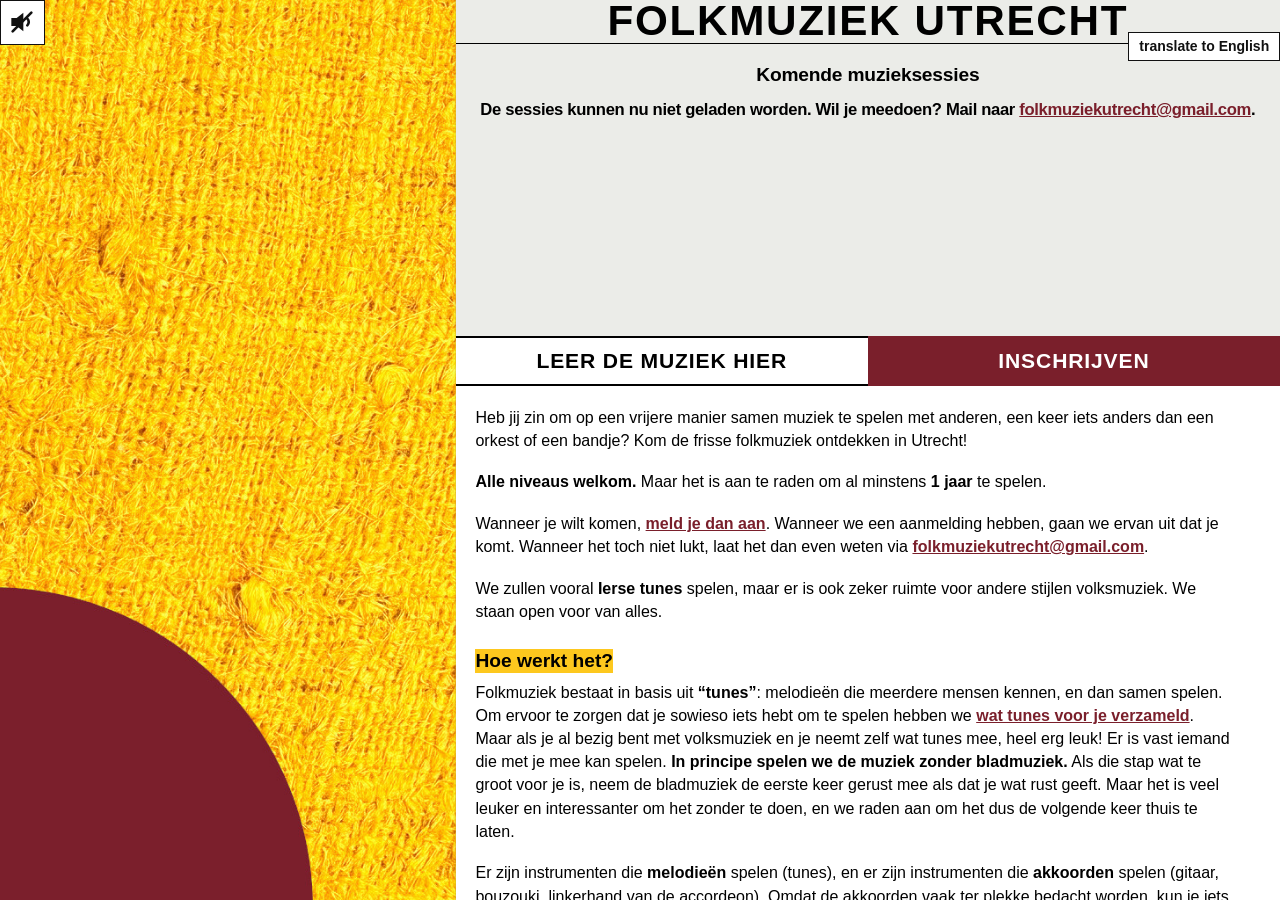
==== index.html @ e96407eb "Remove the instrument images from the fabric for now Co-Authored-By: Claude Opus 5.5 <noreply@anthro" ====
<!doctype html>
<html lang="nl">
<head>
<meta charset="utf-8">
<meta name="viewport" content="width=device-width, initial-scale=1">
<title>Folksessie Utrecht</title>
<link rel="icon" type="image/png" sizes="64x64" href="assets/img/favicon.png?v=2">
<link rel="icon" type="image/png" sizes="32x32" href="assets/img/favicon-32.png?v=2">
<link rel="apple-touch-icon" href="assets/img/apple-touch-icon.png?v=2">
<link rel="stylesheet" href="site.css?v=35">
</head>
<body class="view-home">
<!--
  One page with three views, so the music keeps playing:
    #           home: sessions, explanation and about us
    #aanmelden  sign-up form
    #tunes      tunebook
  Texts are in Dutch here; the English versions are in site.js (EN).
  Elements with data-i18n="key" are switched by the language button.
-->

<button class="audio-toggle" id="audio-toggle" type="button" aria-pressed="false" aria-label="muziek afspelen">
  <svg viewBox="0 0 24 24" aria-hidden="true">
    <path fill="currentColor" d="M4 9v6h4l5 4V5L8 9H4z"></path>
    <path fill="none" stroke="currentColor" stroke-width="2" stroke-linecap="round" d="M16 9.5a3.5 3.5 0 010 5"></path>
    <path class="audio-slash" fill="none" stroke="currentColor" stroke-width="2" stroke-linecap="round" d="M5 19L19 5"></path>
  </svg>
</button>
<audio id="bg-audio" src="assets/audio/kesh-set.webm" loop preload="none"></audio>

<button class="lang-button" id="lang-button" type="button">translate to English</button>

<!-- ======================= HOME ======================= -->
<div class="view" id="home">

  <section class="fabric" aria-hidden="true">
  </section>

  <main class="right">
    <p class="site-title">FOLKMUZIEK UTRECHT</p>
    <section class="top" aria-labelledby="sessions-title">
      <h1 class="sessions-title" id="sessions-title" data-i18n="sessionsTitle">Komende muzieksessies</h1>
      <ul class="session-list" id="session-list"><li class="note" data-i18n="loading">Sessies laden…</li></ul>
      <div class="button-bar">
        <a class="learn-button" href="#tunes" data-i18n="learnButton">LEER DE MUZIEK HIER</a>
        <a class="signup-button" href="#aanmelden" data-i18n="signupButton">INSCHRIJVEN</a>
      </div>
    </section>

    <article class="info" id="info-body" tabindex="0">
      <p data-i18n="invite">Heb jij zin om op een vrijere manier samen muziek te spelen met anderen, een keer iets anders
        dan een orkest of een bandje? Kom de frisse folkmuziek ontdekken in Utrecht!</p>
      <p data-i18n="levels"><strong>Alle niveaus welkom.</strong> Maar het is aan te raden om al minstens
        <strong>1 jaar</strong> te spelen.</p>
      <p data-i18n="signupText">Wanneer je wilt komen, <a href="#aanmelden">meld je dan aan</a>. Wanneer we een aanmelding
        hebben, gaan we ervan uit dat je komt. Wanneer het toch niet lukt, laat het dan even weten via
        <a href="mailto:folkmuziekutrecht@gmail.com">folkmuziekutrecht@gmail.com</a>.</p>
      <p data-i18n="styles">We zullen vooral <strong>Ierse tunes</strong> spelen, maar er is ook zeker ruimte voor andere
        stijlen volksmuziek. We staan open voor van alles.</p>

      <h2 id="how" data-i18n="howTitle">Hoe werkt het?</h2>
      <p data-i18n="howTunes">Folkmuziek bestaat in basis uit <strong>“tunes”</strong>: melodieën die meerdere mensen kennen,
        en dan samen spelen. Om ervoor te zorgen dat je sowieso iets hebt om te spelen hebben we
        <a href="#tunes">wat tunes voor je verzameld</a>. Maar als je al bezig bent met volksmuziek en je neemt zelf
        wat tunes mee, heel erg leuk! Er is vast iemand die met je mee kan spelen. <strong>In principe spelen we de
        muziek zonder bladmuziek.</strong> Als die stap wat te groot voor je is, neem de bladmuziek de eerste keer
        gerust mee als dat je wat rust geeft. Maar het is veel leuker en interessanter om het zonder te doen, en we
        raden aan om het dus de volgende keer thuis te laten.</p>
      <p data-i18n="howChords">Er zijn instrumenten die <strong>melodieën</strong> spelen (tunes), en er zijn instrumenten die
        <strong>akkoorden</strong> spelen (gitaar, bouzouki, linkerhand van de accordeon). Omdat de akkoorden vaak ter
        plekke bedacht worden, kun je iets anders spelen dan de anderen, daarom is het vaak beter om
        <strong>1 persoon</strong> te hebben die akkoorden speelt. Als de akkoorden ergens staan opgeschreven speelt
        iedereen hetzelfde, en dan werkt het dus wel om met meerdere mensen akkoorden te spelen.</p>
      <p data-i18n="howSets">Als iemand een tune begint te spelen, begint deze een <strong>set</strong>, 1 of meer tunes
        achter elkaar. Een tune speel je meestal 3 keer door, en dan gaat de leider van de set de volgende tune
        spelen. Als je de tune niet kent, speel dan niet mee, of speel heel zacht mee op de achtergrond, zodat de
        rest de muziek nog goed kan horen.</p>

      <h2 data-i18n="prepareTitle">Moet ik iets voorbereiden?</h2>
      <p data-i18n="prepare">Het is zeker een goed idee om alvast <strong>wat tunes te oefenen</strong> voordat je naar de
        sessie komt. Er zal niet veel tijd zijn om je de tunes aan te leren. Iemand kan je misschien wel even helpen,
        maar de focus ligt op <strong>samen spelen</strong>.</p>
      <p data-i18n="prepareLink"><a href="#tunes">Hier hebben we een verzameling tunes neergezet!</a></p>

      <h2 data-i18n="hardTitle">Ik denk dat dit misschien nog te moeilijk voor me is..</h2>
      <p data-i18n="hardSlow">Je kunt een tune altijd langzamer spelen. Inisheer is specifiek erg mooi als die langzaam
        gespeeld wordt. Als je dat onder de knie hebt kun je iemand anders bij de sessie vragen of die Inisheer
        langzaam voor je wil starten. Het is een sessie dus je hoeft het niet alleen te doen, we spelen allemaal
        mee!</p>
      <p data-i18n="hardChords">Er staan ook akkoorden boven de melodieën, misschien kun je die wel al spelen? Als je geen
        akkoorden instrument hebt, dan kun je ook nog kijken of je de toon van het akkoord kunt spelen, dus voor een
        D een D toon, voor een Em een E toon.</p>
      <p data-i18n="hardDrone">En als je toch een tune tegenkomt bij de sessie die je niet kent, kun je altijd de toon
        aanhouden van de toonsoort waar de tune in staat. Dus bij The Kesh [G] kun je een G spelen, en daar kun je dan
        ook vanuit experimenteren met ritme en andere tonen.</p>
      <p data-i18n="hardMail">Als je er toch niet helemaal uitkomt kun je ons mailen op
        <a href="mailto:folkmuziekutrecht@gmail.com">folkmuziekutrecht@gmail.com</a>.</p>
      <p data-i18n="hardFirst">De eerste tune is ook echt de moeilijkste. Het is echt niet makkelijk om je eerste tune te
        leren. Die leren is een echte prestatie die best wat erkenning verdient. Als je Inisheer eenmaal hebt, ben ik
        ervan overtuigd dat je Egan's Polka kunt leren. Als je die hebt, ken je al 2 tunes! Dan heb je het
        tunes-leren wel al echt onder de knie.</p>

      <h2 data-i18n="experienceTitle">Wat als ik al meer ervaring heb?</h2>
      <p data-i18n="experience">Wanneer je meer ervaren bent, ben je ook zeker welkom. We denken dat het juist interessant
        is om <strong>een mix te hebben van niveaus</strong>, zo leren we ook van elkaar. En sommige tunes zullen
        rustig gespeeld worden, zodat iedereen mee kan doen, en af en toe zullen er vooral ervaren spelers spelen,
        bij onbekendere of snellere tunes. En dat beide kunnen gebeuren, vinden wij juist leuk!</p>

      <h2 data-i18n="ampTitle">Zal ik mijn elektrische gitaar meenemen?</h2>
      <p data-i18n="amp">Deze folksessie is bedoeld voor akoestische instrumenten. Er zullen geen versterkers of microfoons
        aanwezig zijn.</p>

      <h2 id="about" data-i18n="aboutTitle">Over ons</h2>
      <p data-i18n="about1">Hoi! Wij zijn Pieter en Boet. Folkmuziek is een heel sociale en gastvrije manier om samen
        muziek te maken, en het heeft ons veel plezier gebracht. Dat willen we graag delen met de mensen om ons
        heen.</p>
      <p data-i18n="about2">We zijn allebei actief in de volksmuziek in Nederland. We spelen vaak samen en in
        verschillende bands, en doen optredens door het hele land. <a href="https://pieterwattel.nl/">Pieter</a>
        (gitaar) speelt in <a href="https://odevare.com/">Odevare</a> en heeft gestudeerd aan het Utrechts
        Conservatorium. Boet speelt bouzouki en accordeon in
        <a href="https://www.youtube.com/watch?v=BFdNJ7wBQdg">Celtic Constellation</a>. Daarnaast hebben we ervaring
        in het geven van lessen. Maar we zoeken ook naar een andere, speelse manier om de muziek met anderen te
        delen. Dat je samen een beetje mag uitzoeken en ontdekken, en we denken dat een sessie daar de perfecte
        setting voor is.</p>
      <p data-i18n="about3">Voorlopig doen we het met z'n tweeën, maar we zouden het graag zien groeien: meer sessies, op
        meer plekken, en meer mensen die deze muziek ontdekken, of je nu al jaren speelt of net begint.</p>
      <p data-i18n="about4">Klinkt dat goed? Kom met ons spelen. En wil je helpen het te laten groeien, of heb je ideeën?
        Stuur ons een bericht op <a href="mailto:folkmuziekutrecht@gmail.com">folkmuziekutrecht@gmail.com</a>.</p>
      <figure class="photo">
        <img src="assets/img/pieter-en-boet.jpg" width="458" height="300"
             alt="Boet (accordeon) en Pieter (gitaar) spelen op een podium" data-i18n-alt="photoAlt">
      </figure>
    </article>
  </main>
</div>

<!-- ======================= SIGN-UP ======================= -->
<div class="view" id="signup">
  <div class="signup-strip" aria-hidden="true"></div>
  <div class="signup-circle" aria-hidden="true"></div>

  <main>
    <p class="home-link"><a href="#" data-i18n="backHome">&larr; Folksessie Utrecht</a></p>
    <h1 data-i18n="signupTitle">Schrijf je in voor een sessie</h1>

    <p id="demo" class="demo" data-i18n="demo" hidden>Voorbeeldweergave: demo-sessies, aanmeldingen worden niet opgeslagen.</p>
    <div id="unavailable" class="unavailable" role="alert" hidden></div>

    <form id="form" novalidate>
      <fieldset>
        <legend class="sr-only" data-i18n="chooseSessions">Kies een of meer sessies</legend>
        <div id="events" class="events"><p class="empty" data-i18n="loading">Sessies laden…</p></div>
      </fieldset>

      <div class="panel">
        <div class="row row-first">
          <fieldset>
            <legend data-i18n="joinedBefore">Ben je al eens geweest?</legend>
            <div class="choice">
              <label><input type="radio" name="returning" value="yes"> <span data-i18n="yes">Ja</span></label>
              <label><input type="radio" name="returning" value="no"> <span data-i18n="noNew">Nee, ik ben nieuw</span></label>
            </div>
          </fieldset>

          <div class="field">
            <label for="name" data-i18n="name">Naam *</label>
            <input id="name" name="name" autocomplete="name" required maxlength="100">
          </div>
        </div>

        <div id="new-fields" class="row row-new" hidden>
          <div class="field">
            <label for="email" data-i18n="email">E-mail *</label>
            <input id="email" name="email" type="email" autocomplete="email" maxlength="200">
          </div>
          <div class="field">
            <label for="instrument" data-i18n="instrument">Instrument *</label>
            <input id="instrument" name="instrument" maxlength="200">
          </div>
          <div class="field">
            <label for="experience" data-i18n="experienceLabel">Hoe lang speel je al?</label>
            <input id="experience" name="experience" maxlength="200">
          </div>
          <div class="field field-wide">
            <label for="note" data-i18n="remark">Opmerking</label>
            <textarea id="note" name="note" rows="2" maxlength="500"></textarea>
          </div>
        </div>

        <div class="hp" aria-hidden="true">
          <label>Website <input name="website" tabindex="-1" autocomplete="off"></label>
        </div>

        <div class="row row-end">
          <button class="submit" type="submit" id="submit" data-i18n="submit">Schrijf me in</button>
          <div class="end-text">
            <p id="msg" class="msg" role="status" aria-live="polite" hidden></p>
            <p class="cancel" data-i18n="cancel">Ingeschreven maar kun je toch niet? Stuur dan een mail naar
              <a href="mailto:folkmuziekutrecht@gmail.com">folkmuziekutrecht@gmail.com</a>.</p>
          </div>
        </div>
      </div>
    </form>
  </main>
</div>

<!-- ======================= TUNES ======================= -->
<div class="view" id="tunes">
  <div class="tunes-stripe" aria-hidden="true"></div>
  <header class="tunes-bar">
    <div class="tunes-back"><a href="#" data-i18n="tunesBack">terug naar de folksessie</a></div>
    <div class="tunes-heading">
      <h1>Tunes</h1>
      <p class="tunes-level" id="tunes-level">Level I</p>
    </div>
  </header>
  <main class="tunes-main">
    <p class="more-tunes" data-i18n="tunebookCredit">Veel van de tunes, zoals ze hier opgeschreven staan, komen uit dit
      tunebook. Er staat ook extra informatie in over de tunes, en de uitleg over hoe sessies werken is zeer de moeite
      waard om even door te lezen. Credits aan Tijn Berends.
      <a href="assets/The-Dutch-Session-Tunebook-2nd-ed.pdf" download>Download The Dutch Session Tunebook (2e editie)</a></p>

    <section class="tune-level" data-level="Level I">
      <h2>Level I</h2>
      <div class="tune-row">
        <article class="tune-card"><img src="assets/tunebook/Inisheer.png" alt="Inisheer" loading="lazy"><a class="tune-link" href="https://thesession.org/tunes/211" target="_blank" rel="noopener noreferrer">Inisheer</a></article>
        <article class="tune-card"><img src="assets/tunebook/The%20Kesh.png" alt="The Kesh" loading="lazy"><a class="tune-link" href="https://thesession.org/tunes/55" target="_blank" rel="noopener noreferrer">The Kesh</a></article>
        <article class="tune-card"><img src="assets/tunebook/Egan%27s%20Polka.png" alt="Egan's Polka" loading="lazy"><a class="tune-link" href="https://thesession.org/tunes/39" target="_blank" rel="noopener noreferrer">Egan's Polka</a></article>
      </div>
    </section>
    <section class="tune-level" data-level="Level II">
      <h2>Level II</h2>
      <div class="tune-row">
        <article class="tune-card"><img src="assets/tunebook/John%20Ryan%27s.png" alt="John Ryan's" loading="lazy"><a class="tune-link" href="https://thesession.org/tunes/441" target="_blank" rel="noopener noreferrer">John Ryan's</a></article>
        <article class="tune-card"><img src="assets/tunebook/The%20Butterfly.png" alt="The Butterfly" loading="lazy"><a class="tune-link" href="https://thesession.org/tunes/10" target="_blank" rel="noopener noreferrer">The Butterfly</a></article>
        <article class="tune-card"><img src="assets/tunebook/Out%20on%20the%20Ocean.png" alt="Out on the Ocean" loading="lazy"><a class="tune-link" href="https://thesession.org/tunes/108" target="_blank" rel="noopener noreferrer">Out on the Ocean</a></article>
        <article class="tune-card"><img src="assets/tunebook/Morrison%27s.png" alt="Morrison's" loading="lazy"><a class="tune-link" href="https://thesession.org/tunes/71" target="_blank" rel="noopener noreferrer">Morrison's</a></article>
        <article class="tune-card"><img src="assets/tunebook/The%20Silver%20Spear.png" alt="The Silver Spear" loading="lazy"><a class="tune-link" href="https://thesession.org/tunes/182" target="_blank" rel="noopener noreferrer">The Silver Spear</a></article>
      </div>
    </section>
    <section class="tune-level" data-level="Level III">
      <h2>Level III</h2>
      <div class="tune-row">
        <article class="tune-card"><img src="assets/tunebook/Cooley%27s.png" alt="Cooley's" loading="lazy"><a class="tune-link" href="https://thesession.org/tunes/1" target="_blank" rel="noopener noreferrer">Cooley's</a></article>
        <article class="tune-card"><img src="assets/tunebook/Vankarin.png" alt="Vankarin" loading="lazy"><a class="tune-link" href="https://thesession.org/tunes/7962" target="_blank" rel="noopener noreferrer">Vankarin</a></article>
        <article class="tune-card"><img src="assets/tunebook/Banish%20Misfortune.png" alt="Banish Misfortune" loading="lazy"><a class="tune-link" href="https://thesession.org/tunes/9" target="_blank" rel="noopener noreferrer">Banish Misfortune</a></article>
        <article class="tune-card"><img src="assets/tunebook/Return%20from%20Helsinki.png" alt="Return to Helsinki" loading="lazy"><a class="tune-link" href="https://thesession.org/tunes/11091" target="_blank" rel="noopener noreferrer">Return to Helsinki</a></article>
        <article class="tune-card"><img src="assets/tunebook/Drowsy%20Maggie.png" alt="Drowsy Maggie" loading="lazy"><a class="tune-link" href="https://thesession.org/tunes/27" target="_blank" rel="noopener noreferrer">Drowsy Maggie</a></article>
        <article class="tune-card"><img src="assets/tunebook/Superfly.png" alt="Superfly" loading="lazy"><a class="tune-link" href="https://thesession.org/tunes/9942" target="_blank" rel="noopener noreferrer">Superfly</a></article>
        <article class="tune-card"><img src="assets/tunebook/Mouse%20in%20the%20Kitchen.png" alt="The Mouse in the Kitchen" loading="lazy"><a class="tune-link" href="https://thesession.org/tunes/6655" target="_blank" rel="noopener noreferrer">The Mouse in the Kitchen</a></article>
        <article class="tune-card"><img src="assets/tunebook/Blarney%20Pilgrim.png" alt="Blarney Pilgrim" loading="lazy"><a class="tune-link" href="https://thesession.org/tunes/5" target="_blank" rel="noopener noreferrer">Blarney Pilgrim</a></article>
      </div>
    </section>

    <p class="more-tunes" style="margin-top:1.6rem"><a href="https://thesession.org/tunes/popular" target="_blank" rel="noopener noreferrer" data-i18n="moreTunes">meer tunes (geordend van meest bekend naar minder bekend)</a></p>
  </main>
</div>

<script src="site.js?v=15"></script>
</body>
</html>
---- site.css ----
/* Folksessie Utrecht: one page with three views.
     home     (#)          fabric with instruments, sessions, explanation + about us
     sign-up  (#aanmelden) sessions to tick, form along the bottom
     tunes    (#tunes)     the tunebook
   Only one view is visible at a time (body.view-home / view-signup / view-tunes),
   so the music keeps playing when you switch. */

:root {
  --grey: #ebece8;
  --panel: #fff;
  --ink: #000;
  --line: #111;
  --muted: #444;
  --maroon: #7a1f2b;
  --maroon-dark: #641825;
  --yellow: #fdc81e;
  --fabric: url("assets/img/textile.jpg");
  --fabric-plain: url("assets/img/textile-plain.jpg");
}

* { box-sizing: border-box; }

html, body {
  margin: 0;
  background: var(--grey);
  color: var(--ink);
  font-family: Arial, Helvetica, sans-serif;
}

[hidden] { display: none !important; }
.sr-only { position: absolute; width: 1px; height: 1px; overflow: hidden; clip: rect(0 0 0 0); white-space: nowrap; }

.view { display: none; }
body.view-home   #home   { display: flex; }
body.view-signup #signup { display: flex; }
body.view-tunes  #tunes  { display: block; }

/* ============================================================
   Sound and language buttons (on every view)
   ============================================================ */
.audio-toggle {
  position: fixed;
  top: 0;
  left: 0;
  z-index: 50;
  width: 2.8rem;
  height: 2.8rem;
  padding: .3rem;
  display: flex;
  align-items: center;
  justify-content: center;
  border: 1px solid var(--line);
  background: #fff;
  color: #111;
  cursor: pointer;
}
.audio-toggle svg { width: 2rem; height: 2rem; }
.audio-toggle .audio-slash { display: block; }
.audio-toggle.is-playing .audio-slash { display: none; }

.lang-button {
  position: fixed;
  top: 0;
  right: 0;
  z-index: 50;
  margin: 0;
  padding: .35em .7em;
  border: 1px solid var(--line);
  background: #fff;
  color: #111;
  font: inherit;
  font-size: 14px;
  font-weight: 800;
  line-height: 1.2;
  cursor: pointer;
}
.lang-button:hover, .lang-button:focus-visible { background: #f7f7f5; }

/* ============================================================
   HOME
   ============================================================ */
body.view-home { height: 100vh; overflow: hidden; }

#home {
  --top-h: 38vh;   /* height of the grey top part */
  --btn-h: 5.5vh;  /* minimum height of the button bar */
  height: 100vh;
  width: 100vw;
  overflow: hidden;
}

/* left: fabric (the violin and whistle images are off the page for now; when back, they
   tilt as you scroll the text and sit in the left half on desktop) */
.fabric {
  flex: 0 0 35.6%;
  height: 100vh;
  display: grid;
  grid-template-columns: 1fr 1fr;
  grid-template-rows: 1fr 1fr;
  align-items: center;
  justify-items: center;
  padding: 4vh 2vw;
  position: relative;
  background: #c6a83a;
}
/* the fabric photo, turned half a round so its maroon circle sits bottom-left */
.fabric::before {
  content: "";
  position: absolute;
  inset: 0;
  background: var(--fabric) center / cover no-repeat;
  transform: rotate(180deg);
}
.fabric img {
  position: relative;
  display: block;
  width: auto;
  height: auto;
  max-width: 72%;
  max-height: 68%;
  object-fit: contain;
}
#violin  { grid-area: 1 / 1; }
#whistle { grid-area: 2 / 1; }

.right {
  flex: 1 1 auto;
  min-width: 0;
  height: 100vh;
  display: flex;
  flex-direction: column;
  overflow: hidden;
}

/* bar with the site name, on the same grey as the sessions, with a thin black line under it.
   As high as the capital letters (text-box trims the space above and below; .015em covers the
   round bottoms of O, U, C); same font as the buttons, twice as big */
.site-title {
  flex: 0 0 auto;
  margin: 0;
  padding: 0 0 .015em;
  border-bottom: 1px solid #000;
  background: var(--grey);
  color: #000;
  text-align: center;
  font-weight: 800;
  letter-spacing: 0.04em;
  font-size: var(--title-size);
  line-height: 1;
  text-box: trim-both cap alphabetic;
}
:root { --title-size: clamp(36px, 3.3vw, 64px); }
/* on the home page the language button sits just below the title bar (cap height of Arial ≈ .72em + .015em padding + 1px line) */
body.view-home .lang-button { top: calc(var(--title-size) * .74 + 1px); }

/* grey top part with the sessions; fixed height, the list scrolls inside */
.top {
  position: relative;
  flex: 0 0 var(--top-h);
  height: var(--top-h);
  display: flex;
  flex-direction: column;
  background: var(--grey);
}
/* bold header above the (not bold) session list */
.sessions-title {
  flex: 0 0 auto;
  margin: 0;
  padding: 2.2vh 2.6% 0;
  text-align: center;
  font-size: clamp(18px, 1.5vw, 28px);
  font-weight: 800;
  letter-spacing: -0.01em;
}
.session-list {
  list-style: none;
  margin: 0;
  padding: .4vh 2.6% 1vh;
  flex: 1;
  min-height: 0;
  overflow: auto;
  overscroll-behavior: contain;
}
.session-list li {
  position: relative;
  margin: 0;
  padding: .6em 0;
  text-align: center;
  white-space: nowrap;
  font-size: clamp(16px, 1.35vw, 26px);
  font-weight: 400;
  line-height: 1.35;
  letter-spacing: -0.02em;
}
/* short line between sessions: a third of the width, centred, 2px thick */
.session-list li + li::before {
  content: "";
  position: absolute;
  top: 0;
  left: 33.33%;
  width: 33.33%;
  height: 2px;
  background: rgba(0, 0, 0, .35);
}
.session-emoji {
  display: inline-block;
  width: 1.3em;              /* same width for every symbol, so the text lines up */
  margin-right: .3em;
  text-align: center;
  font-weight: 400;
}
/* 1.4x bigger, so width and gap are divided by 1.4 to keep the same slot */
.session-emoji.is-text { font-size: 1.4em; width: calc(1.3em / 1.4); margin-right: calc(.3em / 1.4); line-height: 1; vertical-align: -.08em; }
.session-full {
  display: inline-block;
  margin-left: .35em;
  padding: .05em .4em;
  background: var(--maroon);
  color: #fff;
  font-size: .5em;
  letter-spacing: .06em;
  vertical-align: .35em;
}
.session-list .note { font-size: clamp(16px, 1.3vw, 22px); font-weight: 700; white-space: normal; }
.session-list .note a { color: var(--maroon); }

/* band along the bottom of the grey part: MUZIEK LEREN (left) and INSCHRIJVEN (right).
   At least --btn-h high; grows when a label needs two lines. */
.button-bar {
  flex: 0 0 auto;
  display: flex;
  min-height: var(--btn-h);
}
.signup-button, .learn-button {
  flex: 1 1 0;
  min-width: 0;
  display: flex;
  align-items: center;
  justify-content: center;
  background: var(--maroon);
  color: #fff;
  text-decoration: none;
  font-size: clamp(18px, 1.65vw, 32px);
  font-weight: 800;
  letter-spacing: 0.04em;
  text-align: center;
  line-height: 1.1;
  padding: .2em .4em;
}
.signup-button:hover, .signup-button:focus-visible { background: var(--maroon-dark); }
.learn-button {
  background: #fff;
  color: #000;
  border: 2px solid #000;
  border-left: 0;
  border-right: 0;
}
.learn-button:hover, .learn-button:focus-visible { background: #eee; }
.signup-button:hover, .signup-button:focus-visible,
.learn-button:hover, .learn-button:focus-visible { text-decoration: underline; text-underline-offset: .15em; }

/* white panel with the explanation and about us; scrolls inside */
.info {
  flex: 1 1 auto;
  min-height: 0;
  overflow-y: auto;
  overflow-x: hidden;
  background: #fff;
  padding: 2.2vh 6% 8vh 2.4%;
  font-size: clamp(16px, 1.15vw, 20px);
  line-height: 1.45;
  outline: none;
}
.info p { margin: 0 0 1.15em; }
.info h2 {
  width: fit-content;
  margin: 1.35em 0 .4em;
  background: var(--yellow);
  font-size: 1.2em;
  font-weight: 800;
  line-height: 1.25;
}
.info a { color: var(--maroon); font-weight: 700; overflow-wrap: anywhere; }
.photo { margin: 6px 0 4px; }
.photo img { display: block; width: 100%; max-width: 520px; height: auto; }

@media (max-width: 760px) {
  #home { --top-h: 40vh; --btn-h: 1.9rem; }
  .fabric {
    flex-basis: 4.6rem;
    grid-template-columns: 1fr;
    grid-template-rows: repeat(3, 1fr);   /* violin and whistle in the top two thirds */
    padding: 3.2rem 0 .35rem;   /* top: room for the sound button */
  }
  .fabric img { max-width: 90%; max-height: 90%; }
  .sessions-title { padding: 2.2rem .55rem 0 .65rem; font-size: 1.05rem; }   /* top: room for the language button */
  .session-list { padding: .2rem .55rem .4rem .65rem; }
  .session-list li { font-size: .95rem; line-height: 1.3; white-space: normal; }
  .signup-button, .learn-button { font-size: .8rem; letter-spacing: .02em; }
  /* on a phone the title fills the width of the right column exactly, on one line:
     the letters (ink, with .04em letter-spacing) are 13.75em wide, and the F has .07em
     of empty space on its left, which text-indent pulls away */
  :root { --title-size: calc((100vw - 4.6rem) / 13.77); }
  .site-title { white-space: nowrap; text-align: left; text-indent: -.07em; }
  .info { padding: .75rem .65rem 2rem; font-size: 1.1rem; }
}

/* ============================================================
   SIGN-UP
   ============================================================ */
/* Two columns: the fabric strip (15% of the width) and the content block,
   which takes the rest. Everything in the content block is centred in it. */
#signup {
  min-height: 100vh;
  font-size: 18px;
  line-height: 1.45;
}

/* The strip keeps its 15% column in the layout, and the fabric itself is
   fixed to the window, so it never scrolls (the page also gets extra room at
   the bottom for the form, outside this block, so "sticky" wasn't enough). */
.signup-strip {
  flex: 0 0 15vw;
  pointer-events: none;
}
.signup-strip::before {
  content: "";
  position: fixed;
  z-index: 0;
  left: 0;
  top: 0;
  bottom: 0;
  width: 15vw;
  background: #e0b21a var(--fabric-plain) right center / cover;
}
/* maroon circle at the bottom-right corner of the fabric strip, partly outside the window */
.signup-circle {
  position: fixed;
  pointer-events: none;
  --r: 14vh;
  z-index: 1;                          /* over the fabric, under the form band */
  left: calc(15vw - var(--r));         /* centred on the strip's right edge */
  bottom: calc(-2 * var(--r) / 3);     /* bottom third below the window */
  width: calc(2 * var(--r));
  height: calc(2 * var(--r));
  border-radius: 50%;
  background: var(--maroon);
}

#signup main {
  position: relative;
  z-index: 2;
  flex: 1;
  min-width: 0;
  padding: 48px 16px 72px;
}
#signup .demo, #signup .unavailable { max-width: 900px; }
#signup .unavailable { margin: 0 auto; }

#signup h1 {
  width: fit-content;
  margin: 0 auto 40px;
  padding: .08em .25em;
  background: var(--yellow);
  font-size: clamp(1.7rem, 5vw, 2.3rem);
  font-weight: 800;
  letter-spacing: -.02em;
  line-height: 1.2;
  text-align: center;
}
.home-link { margin: 0 0 24px; text-align: center; }
.home-link a { color: var(--maroon); font-weight: 700; }

.unavailable {
  background: var(--panel);
  padding: 28px;
  border-radius: 2em 0 2em 0;
  text-align: center;
}
.unavailable p { margin: 0 0 12px; }
.unavailable p:last-child { margin-bottom: 0; }
.unavailable a, .msg a { color: var(--maroon); font-weight: 700; overflow-wrap: anywhere; }

.demo {
  width: fit-content;
  margin: -24px auto 32px;
  padding: 4px 10px;
  border: 1px solid var(--line);
  background: var(--panel);
  font-size: .85rem;
}

#signup fieldset { border: 0; margin: 0; padding: 0; min-width: 0; }
#signup legend { font-weight: 800; margin-bottom: 10px; padding: 0; }

/* sessions: plain text, one column, centred */
.events {
  display: flex;
  flex-direction: column;
  align-items: center;
  gap: 26px;
  margin-bottom: 48px;
}
.event { display: block; text-align: center; cursor: pointer; padding: 2px 8px; }
.event:has(input:focus-visible) { outline: 2px solid var(--line); outline-offset: 4px; }
.event-title {
  display: inline;
  padding: 0 .2em;
  font-size: 1.35rem;
  font-weight: 800;
  letter-spacing: -.01em;
}
.event:has(input:checked) .event-title { background: var(--yellow); }
.event-when, .event-time, .event-where { font-weight: 700; font-variant-numeric: tabular-nums; }
.event-title + div { margin-top: 4px; }
.event-cost { font-weight: 400; }
.icon { margin-right: .3em; font-weight: 400; }

/* fabric dot between sessions */
.sep {
  width: 48px;
  height: 48px;
  border-radius: 50%;
  background: var(--yellow) var(--fabric) center / 280px;
}

.join { display: inline-flex; align-items: center; gap: 8px; margin-top: 8px; font-size: .95rem; }
.join input { width: 20px; height: 20px; margin: 0; accent-color: var(--maroon); cursor: pointer; }

.event.is-full { cursor: default; }
.event.is-full .event-title,
.event.is-full .event-when,
.event.is-full .event-time,
.event.is-full .event-where,
.event.is-full .event-cost { opacity: .5; }
.full-tag {
  display: inline-block;
  margin-left: .5em;
  vertical-align: .15em;
  padding: .15em .6em;
  background: var(--maroon);
  color: #fff;
  font-size: .9rem;
  font-weight: 800;
  letter-spacing: .06em;
  text-transform: uppercase;
}
.empty { margin: 0; text-align: center; }

/* the form: a plain white band along the bottom, always in view.
   The page gets extra room at the bottom (set by the script). */
.panel {
  position: fixed;
  left: 15vw;
  right: 0;
  bottom: 0;
  z-index: 3;
  max-height: 85vh;
  overflow-y: auto;
  background: var(--panel);
  padding: 18px max(26px, calc((85vw - 900px) / 2));
}

/* fields side by side; boxes in a row line up along the bottom,
   even when a label is longer and wraps */
.row { display: grid; gap: 14px 24px; }
.row-first { grid-template-columns: 1.3fr 1fr; align-items: end; }
.row-new   { grid-template-columns: repeat(3, 1fr); margin-top: 14px; align-items: end; }
.row-new .field-wide { grid-column: 1 / -1; }
.row-end { display: flex; align-items: center; gap: 14px 24px; margin-top: 16px; }
.end-text { flex: 1; min-width: 0; }

.choice { display: flex; gap: 10px; flex-wrap: wrap; }
.choice label {
  flex: 1 1 140px;
  display: flex;
  align-items: center;
  gap: 8px;
  padding: .45em .75em;
  border: 1px solid var(--line);
  background: var(--panel);
  font-weight: 800;
  cursor: pointer;
}
.choice label:has(input:checked) { background: var(--yellow); }
.choice input { accent-color: var(--ink); width: 18px; height: 18px; margin: 0; }

.field { margin: 0; }
.field label { display: block; font-weight: 700; margin-bottom: 4px; }
.field input, .field textarea {
  width: 100%;
  resize: vertical;
  font: inherit;
  padding: .45rem .55rem;
  border: 1px solid var(--line);
  border-radius: 0;
  background: var(--panel);
  color: var(--ink);
}
.field input:focus, .field textarea:focus { outline: 2px solid var(--yellow); outline-offset: 0; }

.hp { position: absolute; left: -9999px; width: 1px; height: 1px; overflow: hidden; }

.submit {
  display: block;
  flex: none;
  margin: 0;
  padding: .8rem 1.6rem;
  border: 0;
  background: var(--maroon);
  color: #fff;
  font: inherit;
  font-size: 1.15rem;
  font-weight: 800;
  letter-spacing: .04em;
  text-transform: uppercase;
  cursor: pointer;
}
.submit:hover, .submit:focus-visible { background: var(--maroon-dark); }
.submit:disabled { opacity: .65; cursor: progress; }

.msg { margin: 0 0 4px; font-weight: 700; }
.msg.ok  { width: fit-content; padding: .1em .3em; background: var(--yellow); }
.msg.err { color: var(--maroon); }
.cancel { margin: 0; font-size: .92rem; }
.cancel a { color: var(--maroon); font-weight: 700; overflow-wrap: anywhere; }

@media (max-width: 680px) {
  .row-first, .row-new { grid-template-columns: 1fr; }
  .row-end { flex-direction: column; align-items: stretch; }
  .submit { width: 100%; }
  .panel { max-height: 70vh; padding: 16px 18px; }
}
@media (max-width: 600px) {
  .signup-circle { --r: 7vh; }
}
@media (max-width: 420px) {
  #signup { font-size: 17px; }
  #signup main { padding-top: 40px; }
  .panel { padding: 12px 14px; font-size: 15px; }
  .row { gap: 8px; }
  .row-end { gap: 8px; margin-top: 10px; }
  #signup legend { margin-bottom: 6px; }
  .choice label { padding: .3em .6em; }
  .field input { padding: .35rem .5rem; }
  .submit { padding: .55rem 1rem; font-size: 1rem; }
  .cancel { font-size: .78rem; }
}

/* ============================================================
   TUNES
   ============================================================ */
#tunes { --tune-column: 860px; }

.tunes-stripe {
  position: fixed;
  top: 0;
  left: 0;
  z-index: 0;
  width: max(0px, calc(50% - var(--tune-column) / 2 - 1em));
  height: 100vh;
  background: var(--fabric) center / cover no-repeat;
  pointer-events: none;
}

.tunes-bar {
  position: sticky;
  top: 0;
  z-index: 5;
  background: #fff;
  padding: 1rem 1.25rem 1.15rem 4rem;   /* left: room for the sound button */
}
.tunes-back { margin: 0 0 .65rem; padding-right: 9rem; }   /* right: room for the language button */
.tunes-back a, .tune-card a, .more-tunes a { color: var(--maroon); font-weight: 700; }
.tunes-heading { display: flex; align-items: center; gap: 1rem; }
#tunes h1 {
  width: fit-content;
  margin: 0;
  padding: .08em .22em;
  background: var(--yellow);
  font-size: 1.7rem;
  font-weight: 800;
  line-height: 1.25;
}
.tunes-level { margin: 0; font-size: 1.7rem; font-weight: 800; line-height: 1.25; }
#tunes h2 { margin: 0 0 .75rem; padding: .06em .2em; font-size: 1.35rem; font-weight: 800; line-height: 1.25; }

.tunes-main { position: relative; z-index: 1; padding: 1.25rem 1.1rem 2.5rem; }
.tune-level, .more-tunes { width: min(var(--tune-column), 100%); margin-left: auto; margin-right: auto; }
.tune-level + .tune-level { margin-top: 1.6rem; }
.more-tunes { margin-top: 0; margin-bottom: 1.6rem; }
.tune-row { display: flex; flex-direction: column; gap: 1rem; }
.tune-card {
  background: #fff;
  border-radius: 14px;
  box-shadow: 0 6px 16px rgba(0, 0, 0, .16);
  padding: .75rem .75rem .9rem;
}
.tune-card img { display: block; width: 100%; height: auto; }
.tune-card img + .tune-link { margin-top: .65rem; }
.tune-link { display: inline-block; }

@media (max-width: 560px) {
  .tunes-bar { padding-left: 3.6rem; padding-right: .75rem; }
  .tunes-back { padding-right: 0; padding-top: 2rem; }
  .tunes-main { padding-left: .75rem; padding-right: .75rem; }
}
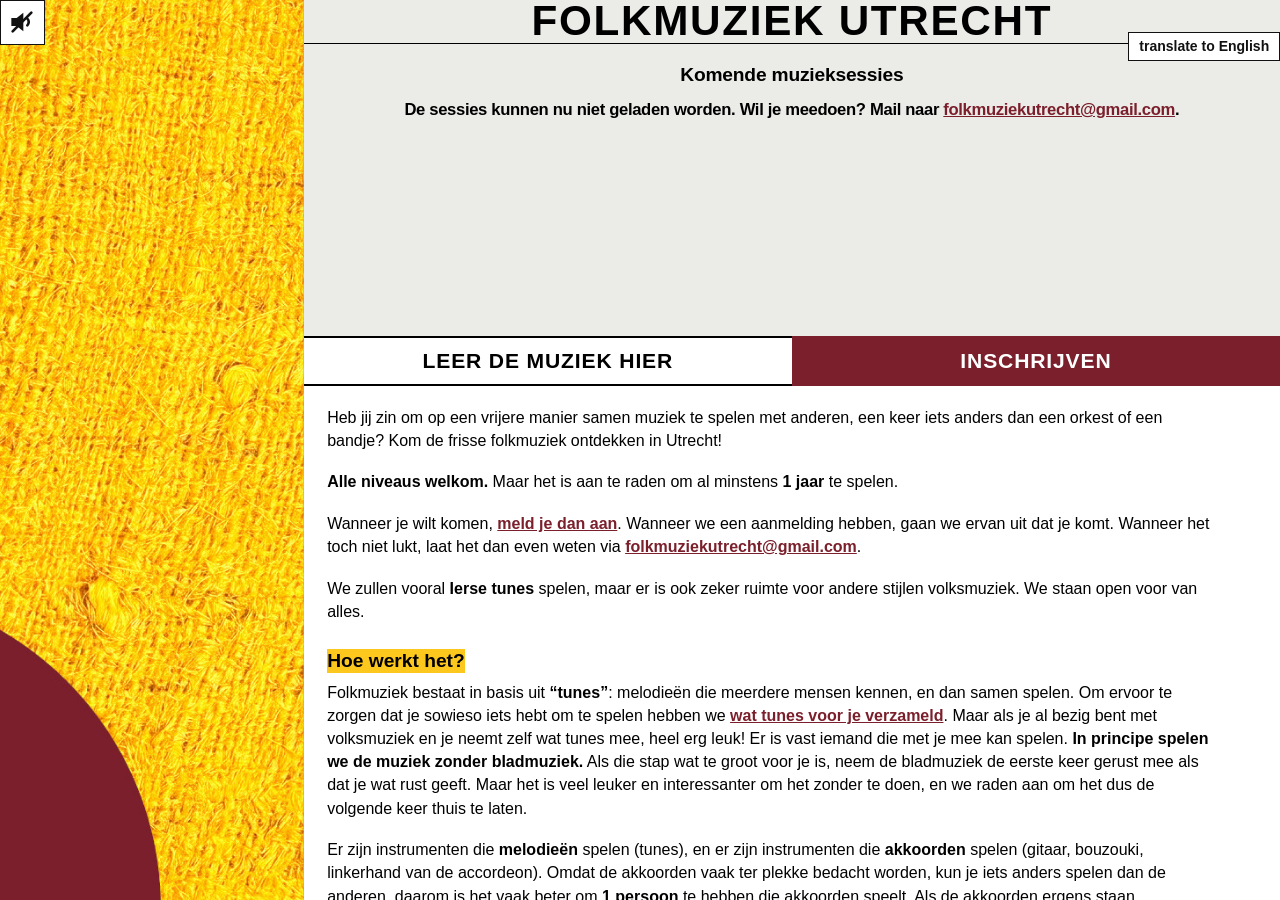
==== commit d6ea023e: "Fabric strip a third narrower; the photo slides further out of the window Co-Authored-By: Claude Opu" ====
--- a/index.html
+++ b/index.html
@@ -7,7 +7,7 @@
 <link rel="icon" type="image/png" sizes="64x64" href="assets/img/favicon.png?v=2">
 <link rel="icon" type="image/png" sizes="32x32" href="assets/img/favicon-32.png?v=2">
 <link rel="apple-touch-icon" href="assets/img/apple-touch-icon.png?v=2">
-<link rel="stylesheet" href="site.css?v=35">
+<link rel="stylesheet" href="site.css?v=36">
 </head>
 <body class="view-home">
 <!--
--- a/site.css
+++ b/site.css
@@ -92,7 +92,8 @@
 /* left: fabric (the violin and whistle images are off the page for now; when back, they
    tilt as you scroll the text and sit in the left half on desktop) */
 .fabric {
-  flex: 0 0 35.6%;
+  flex: 0 0 23.73%;   /* was 35.6%; a third taken off on the left side */
+  overflow: hidden;
   height: 100vh;
   display: grid;
   grid-template-columns: 1fr 1fr;
@@ -103,11 +104,13 @@
   position: relative;
   background: #c6a83a;
 }
-/* the fabric photo, turned half a round so its maroon circle sits bottom-left */
+/* the fabric photo, turned half a round so its maroon circle sits bottom-left. The photo
+   keeps its old size (the strip used to be 1.5× as wide) and the extra third sticks out
+   past the left edge of the window, so only the right two thirds show */
 .fabric::before {
   content: "";
   position: absolute;
-  inset: 0;
+  inset: 0 0 0 -50%;
   background: var(--fabric) center / cover no-repeat;
   transform: rotate(180deg);
 }
@@ -287,7 +290,7 @@
 @media (max-width: 760px) {
   #home { --top-h: 40vh; --btn-h: 1.9rem; }
   .fabric {
-    flex-basis: 4.6rem;
+    flex-basis: 3.07rem;   /* was 4.6rem; a third taken off */
     grid-template-columns: 1fr;
     grid-template-rows: repeat(3, 1fr);   /* violin and whistle in the top two thirds */
     padding: 3.2rem 0 .35rem;   /* top: room for the sound button */
@@ -300,7 +303,7 @@
   /* on a phone the title fills the width of the right column exactly, on one line:
      the letters (ink, with .04em letter-spacing) are 13.75em wide, and the F has .07em
      of empty space on its left, which text-indent pulls away */
-  :root { --title-size: calc((100vw - 4.6rem) / 13.77); }
+  :root { --title-size: calc((100vw - 3.07rem) / 13.77); }
   .site-title { white-space: nowrap; text-align: left; text-indent: -.07em; }
   .info { padding: .75rem .65rem 2rem; font-size: 1.1rem; }
 }
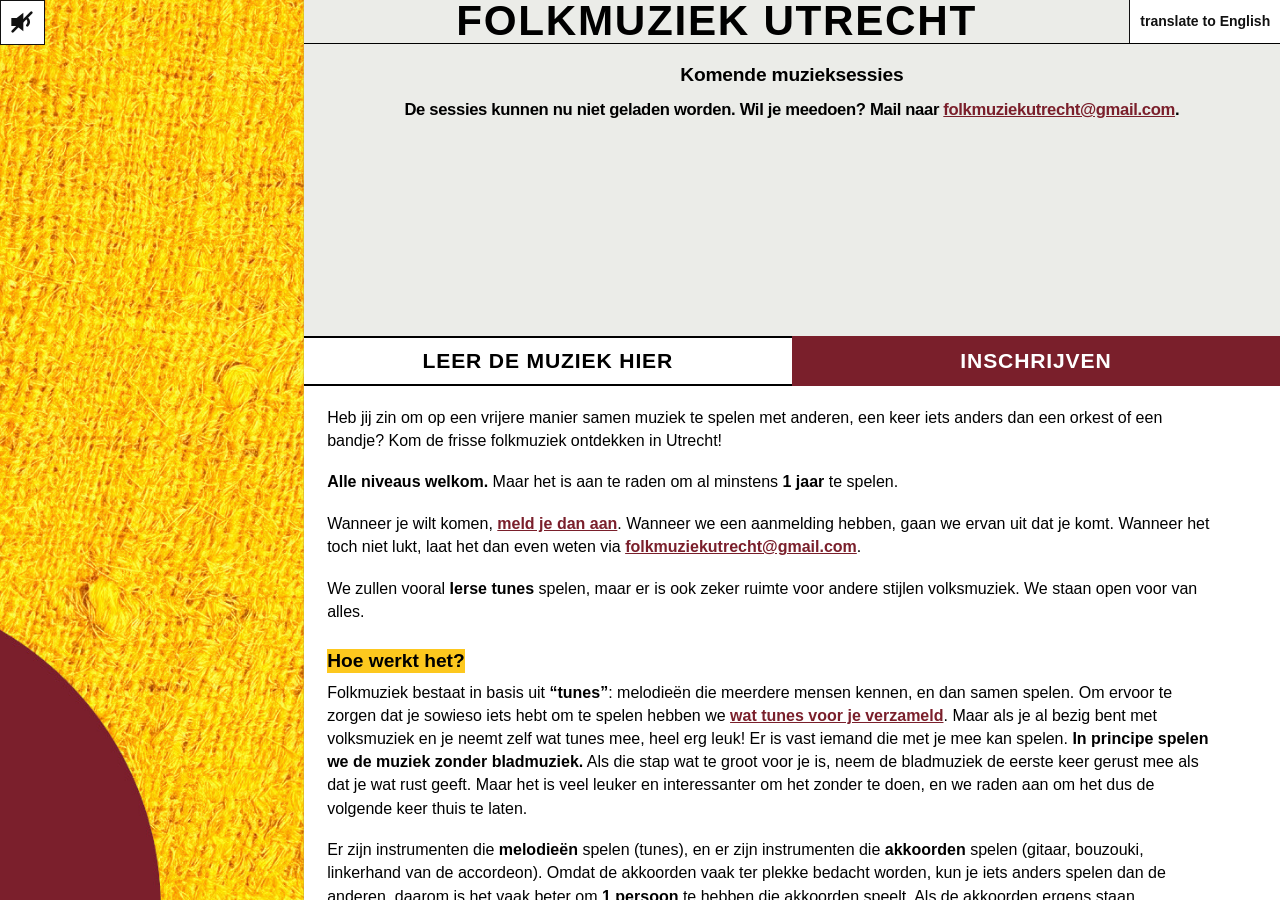
==== commit 92eb73aa: "Language button: in the title bar corner on desktop, slim full-width strip above the buttons on phon" ====
--- a/index.html
+++ b/index.html
@@ -7,7 +7,7 @@
 <link rel="icon" type="image/png" sizes="64x64" href="assets/img/favicon.png?v=2">
 <link rel="icon" type="image/png" sizes="32x32" href="assets/img/favicon-32.png?v=2">
 <link rel="apple-touch-icon" href="assets/img/apple-touch-icon.png?v=2">
-<link rel="stylesheet" href="site.css?v=36">
+<link rel="stylesheet" href="site.css?v=39">
 </head>
 <body class="view-home">
 <!--
@@ -37,10 +37,14 @@
   </section>
 
   <main class="right">
-    <p class="site-title">FOLKMUZIEK UTRECHT</p>
+    <div class="title-bar">
+      <p class="site-title">FOLKMUZIEK UTRECHT</p>
+      <button class="lang-button lang-desktop" type="button">translate to English</button>
+    </div>
     <section class="top" aria-labelledby="sessions-title">
       <h1 class="sessions-title" id="sessions-title" data-i18n="sessionsTitle">Komende muzieksessies</h1>
       <ul class="session-list" id="session-list"><li class="note" data-i18n="loading">Sessies laden…</li></ul>
+      <button class="lang-button lang-mobile" type="button">translate to English</button>
       <div class="button-bar">
         <a class="learn-button" href="#tunes" data-i18n="learnButton">LEER DE MUZIEK HIER</a>
         <a class="signup-button" href="#aanmelden" data-i18n="signupButton">INSCHRIJVEN</a>
@@ -256,6 +260,6 @@
   </main>
 </div>
 
-<script src="site.js?v=15"></script>
+<script src="site.js?v=16"></script>
 </body>
 </html>
--- a/site.css
+++ b/site.css
@@ -136,25 +136,37 @@
 }
 
 /* bar with the site name, on the same grey as the sessions, with a thin black line under it.
-   As high as the capital letters (text-box trims the space above and below; .015em covers the
-   round bottoms of O, U, C); same font as the buttons, twice as big */
-.site-title {
+   On desktop the language button sits in its right corner, just as high as the bar. */
+.title-bar {
   flex: 0 0 auto;
-  margin: 0;
-  padding: 0 0 .015em;
+  display: flex;
   border-bottom: 1px solid #000;
   background: var(--grey);
+}
+/* the name: as high as the capital letters (text-box trims the space above and below; .015em
+   covers the round bottoms of O, U, C); same font as the buttons */
+.site-title {
+  flex: 1 1 auto;
+  min-width: 0;
+  margin: 0;
+  padding: 0 0 .015em;
   color: #000;
   text-align: center;
+  white-space: nowrap;
   font-weight: 800;
   letter-spacing: 0.04em;
   font-size: var(--title-size);
   line-height: 1;
   text-box: trim-both cap alphabetic;
 }
-:root { --title-size: clamp(36px, 3.3vw, 64px); }
-/* on the home page the language button sits just below the title bar (cap height of Arial ≈ .72em + .015em padding + 1px line) */
-body.view-home .lang-button { top: calc(var(--title-size) * .74 + 1px); }
+/* never bigger than fits on one line next to the language button (right column is 76.27vw) */
+:root { --title-size: min(clamp(36px, 3.3vw, 64px), calc((76.27vw - 170px) / 14)); }
+
+/* language buttons on the home page: the fixed one is hidden there */
+body.view-home #lang-button { display: none; }
+.lang-button.lang-desktop, .lang-button.lang-mobile { position: static; }
+.lang-desktop { flex: 0 0 auto; border-width: 0 0 0 1px; }
+.lang-mobile { display: none; }
 
 /* grey top part with the sessions; fixed height, the list scrolls inside */
 .top {
@@ -296,7 +308,7 @@
     padding: 3.2rem 0 .35rem;   /* top: room for the sound button */
   }
   .fabric img { max-width: 90%; max-height: 90%; }
-  .sessions-title { padding: 2.2rem .55rem 0 .65rem; font-size: 1.05rem; }   /* top: room for the language button */
+  .sessions-title { padding: .6rem .55rem 0 .65rem; font-size: 1.05rem; }
   .session-list { padding: .2rem .55rem .4rem .65rem; }
   .session-list li { font-size: .95rem; line-height: 1.3; white-space: normal; }
   .signup-button, .learn-button { font-size: .8rem; letter-spacing: .02em; }
@@ -305,6 +317,9 @@
      of empty space on its left, which text-indent pulls away */
   :root { --title-size: calc((100vw - 3.07rem) / 13.77); }
   .site-title { white-space: nowrap; text-align: left; text-indent: -.07em; }
+  /* on a phone the language button sits right above the two buttons, full width */
+  .lang-desktop { display: none; }
+  .lang-mobile { display: block; flex: 0 0 auto; width: 100%; text-align: center; border-width: 1px 0 0; font-size: .8rem; padding: .05em .5em; line-height: 1; }
   .info { padding: .75rem .65rem 2rem; font-size: 1.1rem; }
 }
 
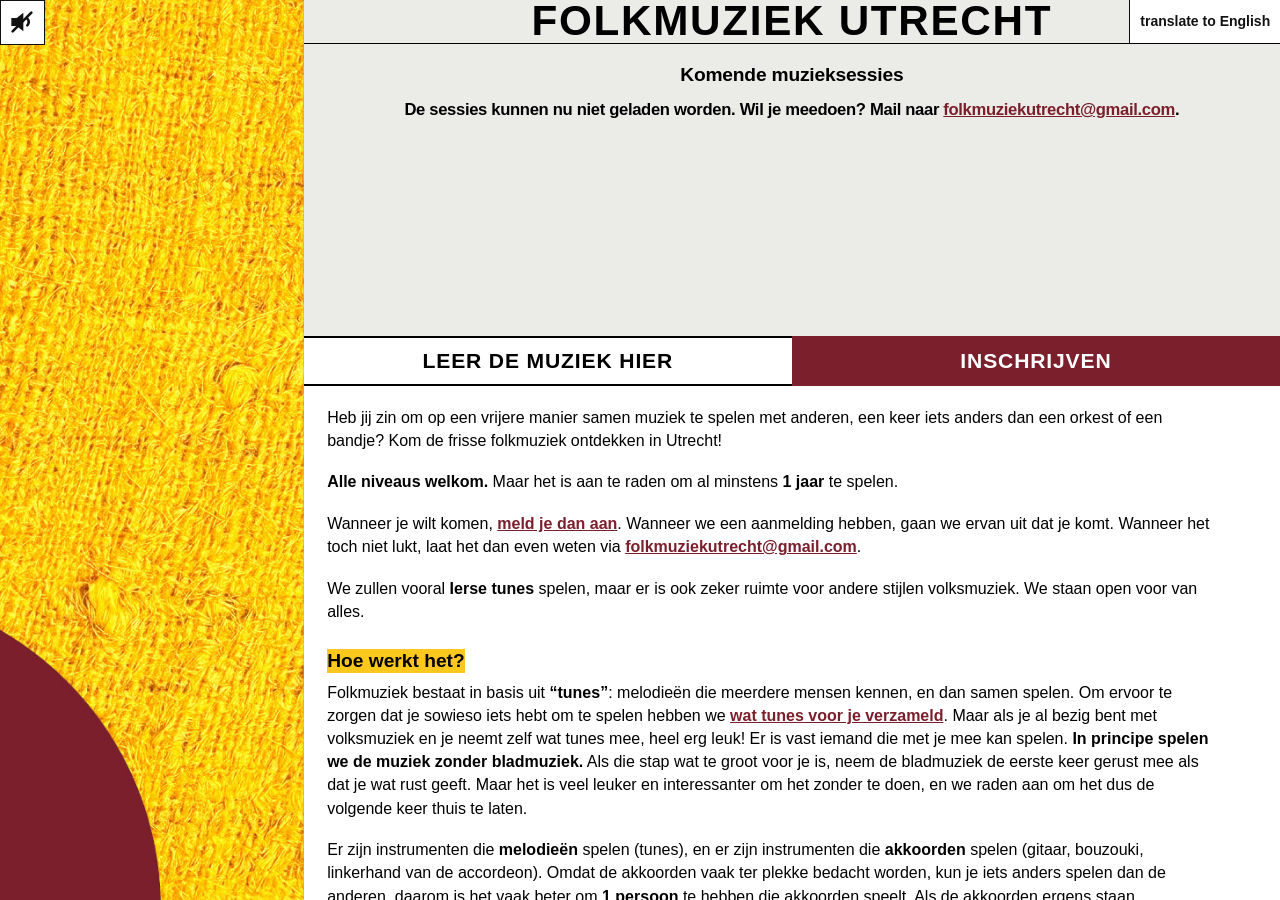
==== commit c9ef55b6: "Desktop: title centred on the whole column, language button laid over the corner Co-Authored-By: Cla" ====
--- a/index.html
+++ b/index.html
@@ -7,7 +7,7 @@
 <link rel="icon" type="image/png" sizes="64x64" href="assets/img/favicon.png?v=2">
 <link rel="icon" type="image/png" sizes="32x32" href="assets/img/favicon-32.png?v=2">
 <link rel="apple-touch-icon" href="assets/img/apple-touch-icon.png?v=2">
-<link rel="stylesheet" href="site.css?v=39">
+<link rel="stylesheet" href="site.css?v=41">
 </head>
 <body class="view-home">
 <!--
--- a/site.css
+++ b/site.css
@@ -139,15 +139,13 @@
    On desktop the language button sits in its right corner, just as high as the bar. */
 .title-bar {
   flex: 0 0 auto;
-  display: flex;
+  position: relative;
   border-bottom: 1px solid #000;
   background: var(--grey);
 }
 /* the name: as high as the capital letters (text-box trims the space above and below; .015em
    covers the round bottoms of O, U, C); same font as the buttons */
 .site-title {
-  flex: 1 1 auto;
-  min-width: 0;
   margin: 0;
   padding: 0 0 .015em;
   color: #000;
@@ -159,13 +157,14 @@
   line-height: 1;
   text-box: trim-both cap alphabetic;
 }
-/* never bigger than fits on one line next to the language button (right column is 76.27vw) */
-:root { --title-size: min(clamp(36px, 3.3vw, 64px), calc((76.27vw - 170px) / 14)); }
+/* the title is centred on the whole column as if the language button weren't there, so it
+   must stay clear of the button on both sides (right column is 76.27vw) */
+:root { --title-size: min(clamp(36px, 3.3vw, 64px), calc((76.27vw - 340px) / 14)); }
 
 /* language buttons on the home page: the fixed one is hidden there */
 body.view-home #lang-button { display: none; }
-.lang-button.lang-desktop, .lang-button.lang-mobile { position: static; }
-.lang-desktop { flex: 0 0 auto; border-width: 0 0 0 1px; }
+.lang-button.lang-mobile { position: static; }
+.lang-button.lang-desktop { position: absolute; top: 0; right: 0; bottom: 0; border-width: 0 0 0 1px; }
 .lang-mobile { display: none; }
 
 /* grey top part with the sessions; fixed height, the list scrolls inside */
@@ -317,9 +316,9 @@
      of empty space on its left, which text-indent pulls away */
   :root { --title-size: calc((100vw - 3.07rem) / 13.77); }
   .site-title { white-space: nowrap; text-align: left; text-indent: -.07em; }
-  /* on a phone the language button sits right above the two buttons, full width */
+  /* on a phone the language button sits right under the two buttons, full width */
   .lang-desktop { display: none; }
-  .lang-mobile { display: block; flex: 0 0 auto; width: 100%; text-align: center; border-width: 1px 0 0; font-size: .8rem; padding: .05em .5em; line-height: 1; }
+  .lang-mobile { display: block; flex: 0 0 auto; width: 100%; text-align: center; order: 1; border-width: 0 0 1px; font-size: .8rem; padding: .05em .5em; line-height: 1; }
   .info { padding: .75rem .65rem 2rem; font-size: 1.1rem; }
 }
 
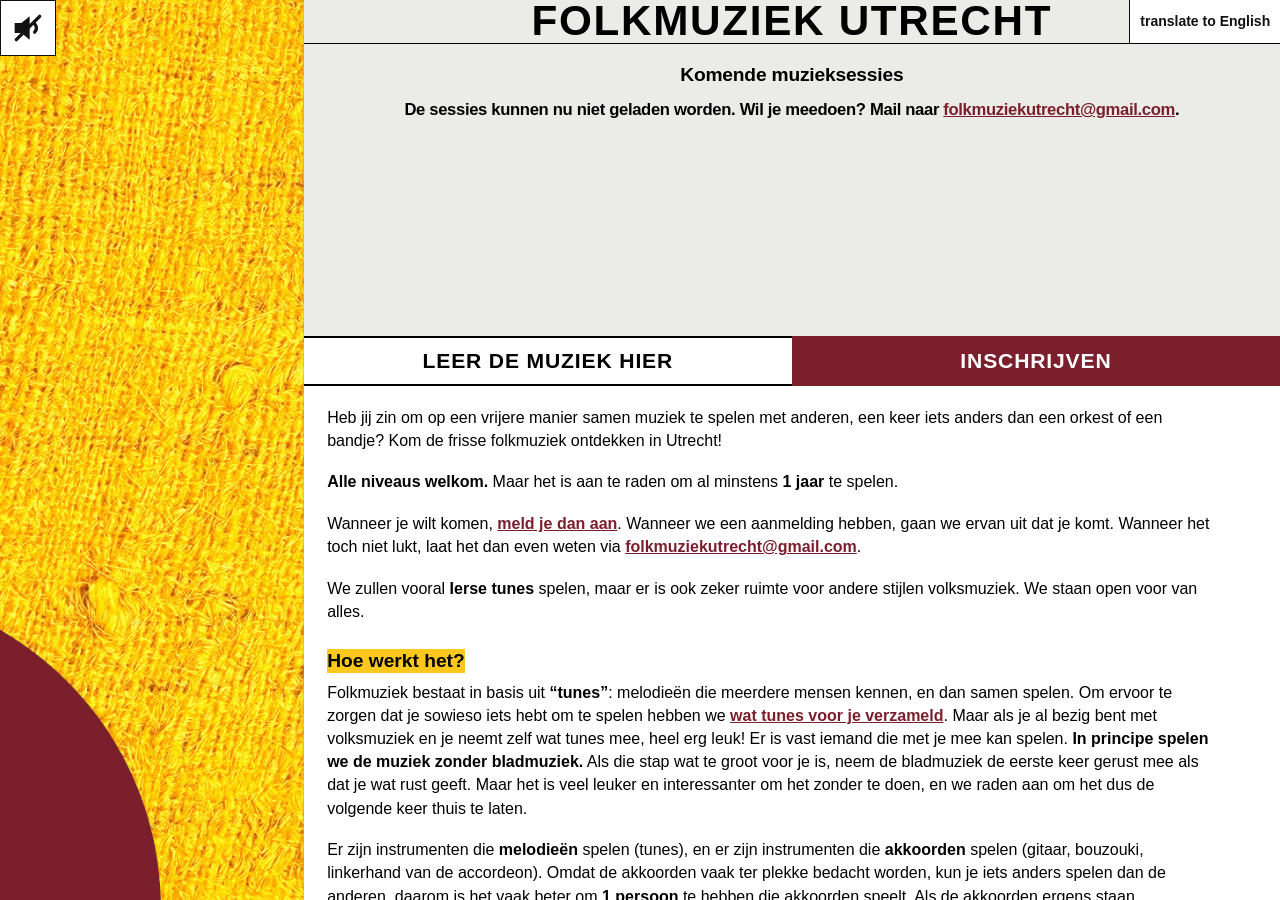
==== commit af9ea33c: "Desktop: bigger music button Co-Authored-By: Claude Opus 5.5 <noreply@anthropic.com>" ====
--- a/index.html
+++ b/index.html
@@ -7,7 +7,7 @@
 <link rel="icon" type="image/png" sizes="64x64" href="assets/img/favicon.png?v=2">
 <link rel="icon" type="image/png" sizes="32x32" href="assets/img/favicon-32.png?v=2">
 <link rel="apple-touch-icon" href="assets/img/apple-touch-icon.png?v=2">
-<link rel="stylesheet" href="site.css?v=41">
+<link rel="stylesheet" href="site.css?v=43">
 </head>
 <body class="view-home">
 <!--
--- a/site.css
+++ b/site.css
@@ -57,6 +57,11 @@
 .audio-toggle svg { width: 2rem; height: 2rem; }
 .audio-toggle .audio-slash { display: block; }
 .audio-toggle.is-playing .audio-slash { display: none; }
+/* a bit bigger on desktop */
+@media (min-width: 761px) {
+  .audio-toggle { width: 3.5rem; height: 3.5rem; }
+  .audio-toggle svg { width: 2.5rem; height: 2.5rem; }
+}
 
 .lang-button {
   position: fixed;
@@ -317,6 +322,9 @@
   :root { --title-size: calc((100vw - 3.07rem) / 13.77); }
   .site-title { white-space: nowrap; text-align: left; text-indent: -.07em; }
   /* on a phone the language button sits right under the two buttons, full width */
+  /* the music button fills the top of the fabric strip, exactly as wide as the strip */
+  body.view-home .audio-toggle { width: 3.07rem; height: 3.07rem; }
+  body.view-home .audio-toggle svg { width: 2.3rem; height: 2.3rem; }
   .lang-desktop { display: none; }
   .lang-mobile { display: block; flex: 0 0 auto; width: 100%; text-align: center; order: 1; border-width: 0 0 1px; font-size: .8rem; padding: .05em .5em; line-height: 1; }
   .info { padding: .75rem .65rem 2rem; font-size: 1.1rem; }
